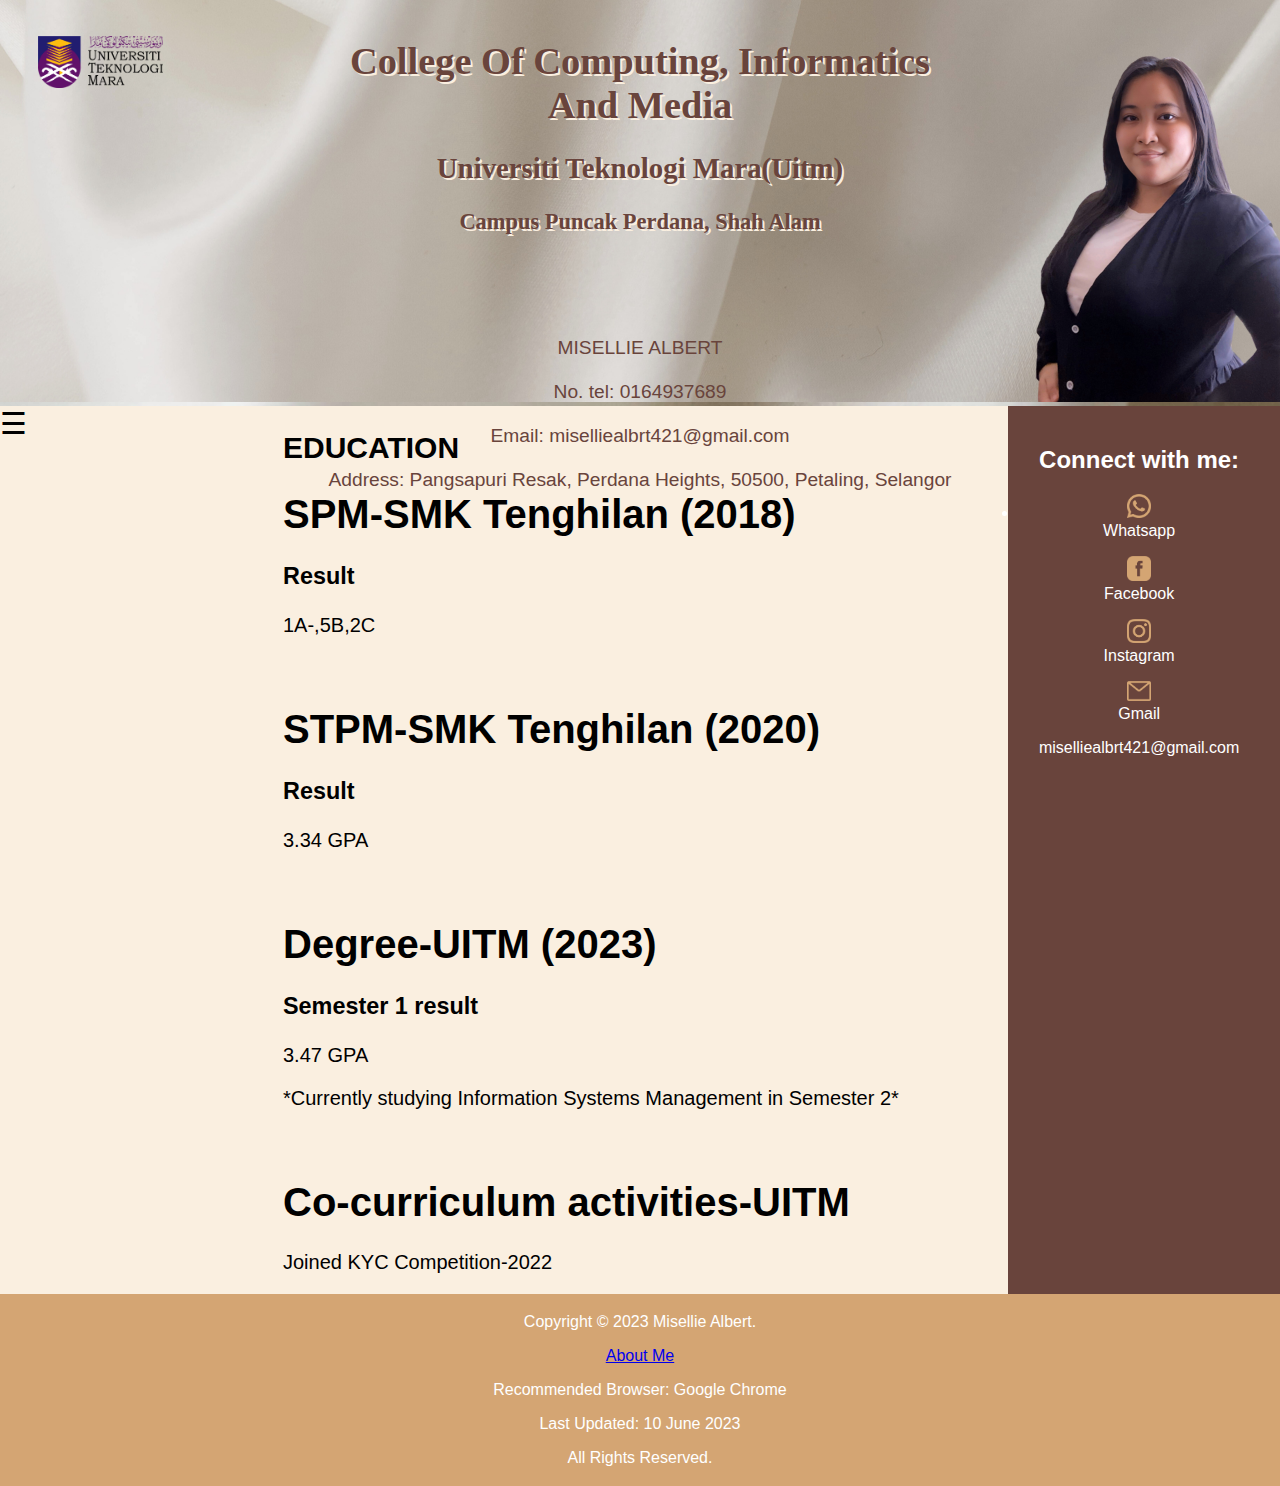
==== Educationpage.html @ ffb39940 "added new files" ====
<!DOCTYPE html>
<html lang="en">
<head>
<meta charset="utf-8">
<meta name="viewport" content="width=device-width, initial-scale=1">
<title>My E-Resume</title>
<link rel="stylesheet" type="text/css" href="Educationpagestyle.css">
</head>

<body>

  <header>
		<img class="banner-image" src="picture/banner2.png" alt="banner" style="width: 100%; height: 80%;" title="banner">
		<div class="centered">
    <h1>College Of Computing, Informatics And Media</h1>
    <h2>Universiti Teknologi Mara(Uitm)</h2>
    <h3>Campus Puncak Perdana, Shah Alam</h3>
  </div>
    <div class="justify" >MISELLIE ALBERT <br>
      <br>
      No. tel: 0164937689 <br>
      <br>
      Email: miselliealbrt421@gmail.com <br>
      <br>
      Address: Pangsapuri Resak, Perdana Heights,  50500, Petaling, Selangor <br>
    </div>
    <div class="top-left"> <img src="picture/uitm-universiti-teknologi-mara-logo-png-transparent.png" alt="logo uitm" style="width: 10%; height: 30%;" title="logo uitm">
    </div >

  </header>

<section>
 
  <div id="Sidenav" class="sidenav">
    <a href="javascript:void(0)" class="closebtn" onclick="closeNav()">&times;</a>
    <ul>
    <li>
    <a href="file:///C:/Users/Misellie%20Albert/Documents/E-RESUME-HTML-SITE/Student.html"><img src="picture/home%20icon%202.png" style="width: 20%;" title="home icon"/> Home</a></li>
    <li>
    <a href="file:///C:/Users/Misellie%20Albert/Documents/E-RESUME-HTML-SITE/Personalpage.html"><img src="picture/personal%20icon%202.png" style="width: 20%;" title="personal icon"/> Personal</a></li>
    <li>
    <a href="file:///C:/Users/Misellie%20Albert/Documents/E-RESUME-HTML-SITE/Educationpage.html"><img src="picture/education%20icon%202.png" style="width: 20%;" title="education icon"/> Education</a></li>
    <li>
    <a href="file:///C:/Users/Misellie%20Albert/Documents/E-RESUME-HTML-SITE/Skillspage.html"><img src="picture/skills%20icon%202.png" style="width: 20%;" title="skills icon"/> Skills</a></li>
    <li>
    <a href="file:///C:/Users/Misellie%20Albert/Documents/E-RESUME-HTML-SITE/Referencepage.html"><img src="picture/reference%20icon%202.png" style="width: 20%;" title="reference icon"/> Reference</a></li>
    <li>
    <a href="file:///C:/Users/Misellie%20Albert/Documents/E-RESUME-HTML-SITE/Gallerypage.html"><img src="picture/gallery%20icon%202.png" style="width: 20%;" title="gallery icon"/> Gallery</a></li>
    </ul>
  </div>
  
  <span style="font-size:30px;cursor:pointer" onclick="openNav()">&#9776; </span>
  
  <script>
    function openNav() {
      document.getElementById("Sidenav").style.width = "250px";
    }
  
    function closeNav() {
      document.getElementById("Sidenav").style.width = "0";
    }
  </script>
  
  <article id="content" class="content">
	<h2><b>EDUCATION</b></h2>
    <h1><B>SPM-</B>SMK Tenghilan (2018)</h1>
	<h3>Result</h3>
	<p>1A-,5B,2C</p><br>
	<h1><B>STPM-</B>SMK Tenghilan (2020)</h1>
	<h3>Result</h3>
	<p>3.34 GPA</p><br>
	<h1><B>Degree-</B>UITM (2023)</h1>
	<h3>Semester 1 result</h3>
	<p>3.47 GPA</p>
	<p>*Currently studying Information Systems Management in Semester 2*</p><br>
	<h1><B>Co-curriculum activities-</B>UITM</h1>
	<p>Joined KYC Competition-2022</p>
  </article>

  <aside id="aside" class="aside">
		<h2><b>Connect with me:</b></h2>
		
		<ul>
      <li> 
      <img src="picture/whatsapp%20logo2.png" style="width: 10%;" title="Whatsapp"/><br>
      <a href="https://wa.me/qr/5RPMHXWCNM76D1">Whatsapp</a><br>
      <p> </p>
      <img src="picture/facebook%20logo%202.png" style="width: 10%;" title="Facebook"/><br>
      <a href="https://web.facebook.com/Misellie/">Facebook</a><br>
      <p> </p>
      <img src="picture/instagram%20logo2.png" style="width: 10%;" title="Instagram"/><br>
      <a href="https://instagram.com/mis_allie?igshid=MzRlODBiNWFlZA==#">Instagram</a><br>
      <p> </p>
      <img src="picture/gmail%20logo%202.png" style="width: 10%;" title="Gmail"/><br>
      <a href="#">Gmail </a> <br>
      <p>miselliealbrt421@gmail.com</p>
      </li>
		</ul>

	</aside>
  
</section>

<footer>
  <p>Copyright © 2023 Misellie Albert.</p>
  <a href="file:///C:/Users/Misellie%20Albert/Documents/E-RESUME-HTML-SITE/Personalpage.html">About Me</a><br>
  <p>Recommended Browser: Google Chrome</p>
  <p>Last Updated: 10 June 2023</p>
  <p>All Rights Reserved.</p>
</footer>

</body>
</html>
---- Educationpagestyle.css ----
body {
  margin: 0;
  padding: 0;
  background-color: #faefe0;
  font-family: Arial, Helvetica, sans-serif;
}

header {
  background-image: url(picture/banner.png)
}

header {
  text-align: start;
  
}

.centered {
  position: absolute;
  top: 15%;
  left: 50%;
  transform: translate(-50%, -50%);
  text-align: center;
  font-family: "Baskerville Old Face";
  font-size: 120%;
  color:#69443c;
  text-shadow: 2px 2px #faefe0 ;
}

.justify {
  position: absolute;
  top: 46%;
  left: 50%;
  transform: translate(-50%, -50%);
  text-align: center;
  font-family: Verdana, Geneva, Tahoma, sans-serif;
  font-size: 120%;
  color:#69443c;
}

.top-left {
  position: absolute;
  top: 4%;
  left: 3%;
}

.sidenav {
  width: 250px;
    height: auto;
    width: 0;
    z-index: 1;
    top: 0;
    left: 0;
    background-color:#436483;
    overflow-x: hidden;
    transition: 0.5s;
    padding: 0;
    
}

  
.sidenav a {
    padding: 8px 8px 8px 3px;
    margin-left: 0%;
    text-decoration: none;
    font-family: Verdana, Geneva, Tahoma, sans-serif;
    font-size: 20px;
    color: white;
    display: block;
    transition: 0.3s;
}

.sidenav ul {
  list-style-type: none;
  font-family: Verdana, Geneva, Tahoma, sans-serif;
}

.sidenav img{
  vertical-align: middle;
  margin-right: 16px;
}
  
.sidenav a:hover {
    color:#051e35;
    
}
  
.sidenav .closebtn {
    font-size: 36px;
    margin-left: 199px;
    padding: 0px 0px 0px 0px;
}
  
@media screen and (max-height: 450px) {
    .sidenav {padding-top: 0px;}
    .sidenav a {font-size: 18px;}
}


section {
  display: -webkit-flex;
  display: flex;
}

aside {
  -webkit-flex: 10;
  -ms-flex: 1;
  flex: 1;
  background-color: #69443c;
  text-align: center;
  padding: 20px;
  padding-left: 10px
}

.aside{
    text-align: center;
    font-family: 'Gill Sans', 'Gill Sans MT', Calibri, 'Trebuchet MS', sans-serif;
    color: #fff;
}

.aside ul {
  list-style-type: initial;
  text-align: center;
  padding: 0;
  font-family: Verdana, Geneva, Tahoma, sans-serif;
}

.aside a {
  color: white;
  text-decoration: none;
}

article {
  -webkit-flex: 3;
  -ms-flex: 3;
  flex: 3;
  background-color: #faefe0;
  padding-left: 20%;
  text-align: justify;
  font-family: 'Gill Sans', 'Gill Sans MT', Calibri, 'Trebuchet MS', sans-serif;
  font-size: 20px;

}

footer {
  background-color:#d4a573;
  padding: 3px;
  text-align: center;
  color: white;
}

@media (max-width: 600px) {
  section {
    -webkit-flex-direction: column;
    flex-direction: column;
  }
}
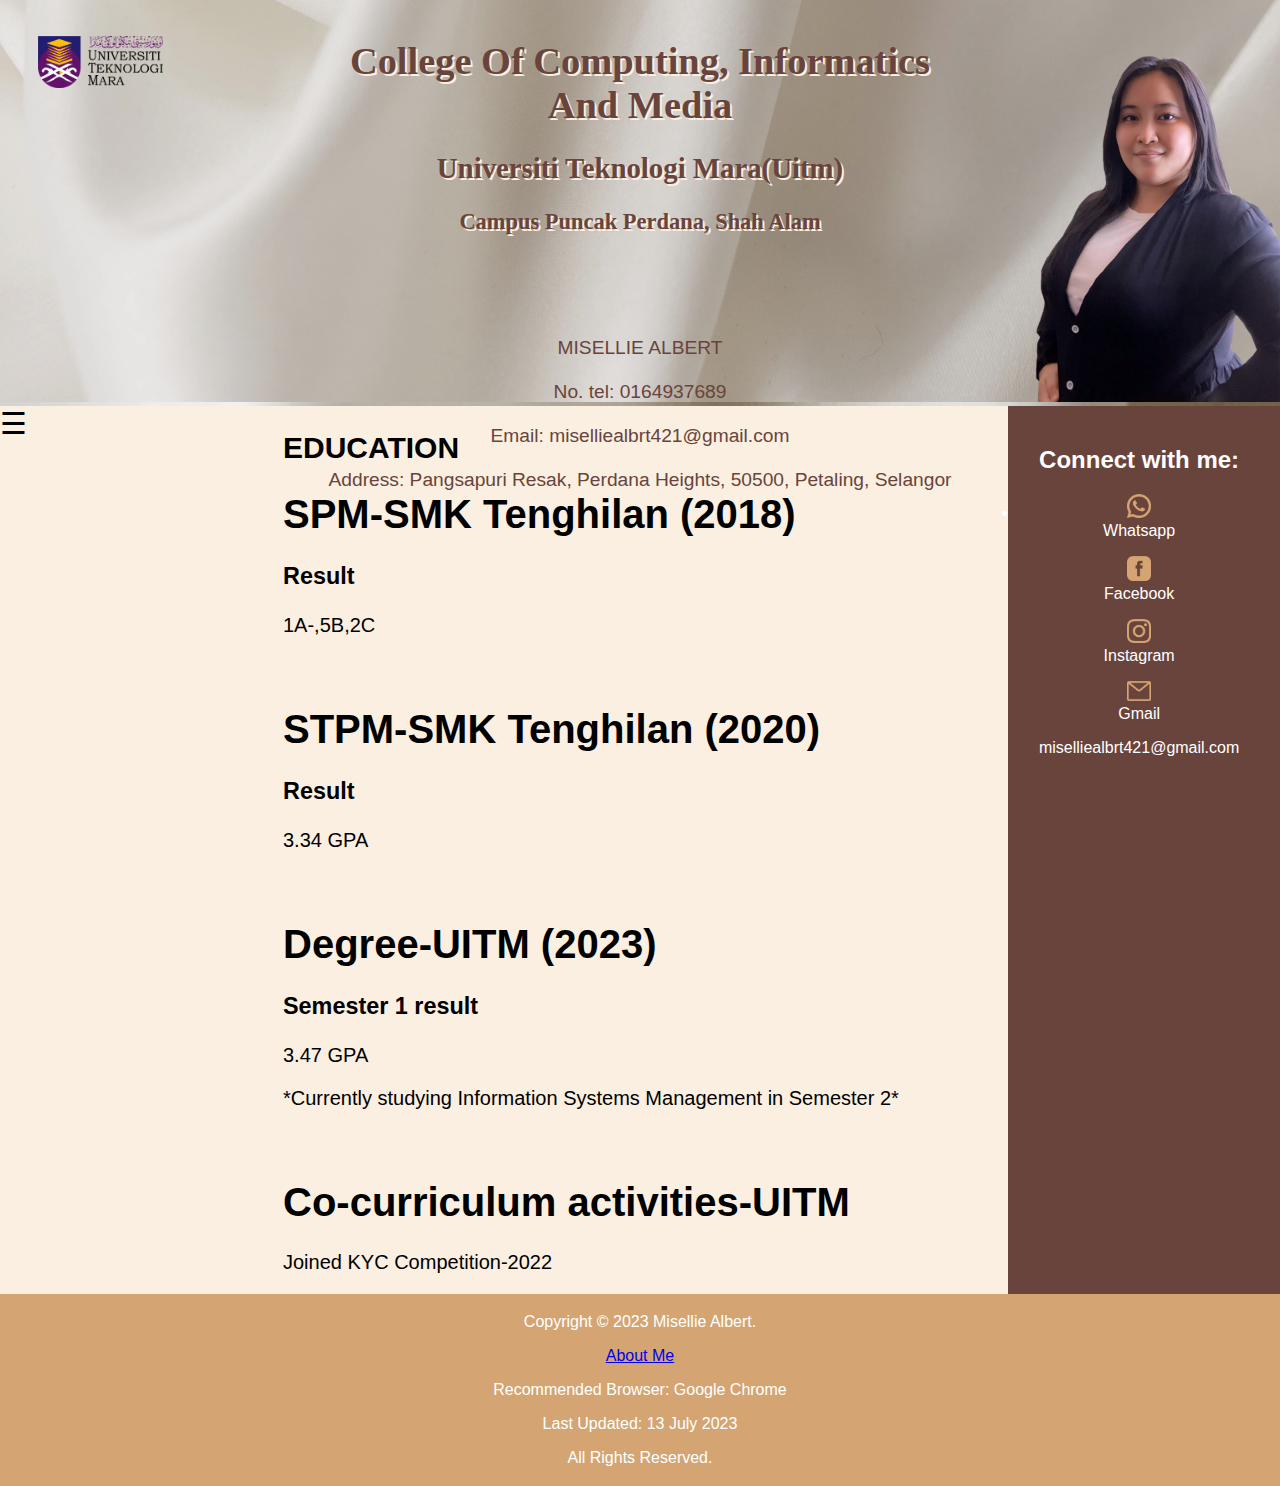
==== commit 341ff8fb: "change date" ====
--- a/Educationpage.html
+++ b/Educationpage.html
@@ -34,18 +34,18 @@
   <div id="Sidenav" class="sidenav">
     <a href="javascript:void(0)" class="closebtn" onclick="closeNav()">&times;</a>
     <ul>
-    <li>
-    <a href="file:///C:/Users/Misellie%20Albert/Documents/E-RESUME-HTML-SITE/Student.html"><img src="picture/home%20icon%202.png" style="width: 20%;" title="home icon"/> Home</a></li>
-    <li>
-    <a href="file:///C:/Users/Misellie%20Albert/Documents/E-RESUME-HTML-SITE/Personalpage.html"><img src="picture/personal%20icon%202.png" style="width: 20%;" title="personal icon"/> Personal</a></li>
-    <li>
-    <a href="file:///C:/Users/Misellie%20Albert/Documents/E-RESUME-HTML-SITE/Educationpage.html"><img src="picture/education%20icon%202.png" style="width: 20%;" title="education icon"/> Education</a></li>
-    <li>
-    <a href="file:///C:/Users/Misellie%20Albert/Documents/E-RESUME-HTML-SITE/Skillspage.html"><img src="picture/skills%20icon%202.png" style="width: 20%;" title="skills icon"/> Skills</a></li>
-    <li>
-    <a href="file:///C:/Users/Misellie%20Albert/Documents/E-RESUME-HTML-SITE/Referencepage.html"><img src="picture/reference%20icon%202.png" style="width: 20%;" title="reference icon"/> Reference</a></li>
-    <li>
-    <a href="file:///C:/Users/Misellie%20Albert/Documents/E-RESUME-HTML-SITE/Gallerypage.html"><img src="picture/gallery%20icon%202.png" style="width: 20%;" title="gallery icon"/> Gallery</a></li>
+      <li>
+        <a href="file:///C:/Users/Misellie%20Albert/Documents/misellie.github.io/index.html"><img src="picture/home%20icon%202.png" style="width: 20%;" title="home icon"/> Home</a></li>
+        <li>
+        <a href="file:///C:/Users/Misellie%20Albert/Documents/misellie.github.io/Personalpage.html"><img src="picture/personal%20icon%202.png" style="width: 20%;" title="personal icon"/> Personal</a></li>
+        <li>
+        <a href="file:///C:/Users/Misellie%20Albert/Documents/misellie.github.io/Educationpage.html"><img src="picture/education%20icon%202.png" style="width: 20%;" title="education icon"/> Education</a></li>
+        <li>
+        <a href="file:///C:/Users/Misellie%20Albert/Documents/misellie.github.io/Skillspage.html"><img src="picture/skills%20icon%202.png" style="width: 20%;" title="skills icon"/> Skills</a></li>
+        <li>
+        <a href="file:///C:/Users/Misellie%20Albert/Documents/misellie.github.io/Referencepage.html"><img src="picture/reference%20icon%202.png" style="width: 20%;" title="reference icon"/> Reference</a></li>
+        <li>
+        <a href="file:///C:/Users/Misellie%20Albert/Documents/misellie.github.io/Gallerypage.html"><img src="picture/gallery%20icon%202.png" style="width: 20%;" title="gallery icon"/> Gallery</a></li>
     </ul>
   </div>
   
@@ -103,9 +103,9 @@
 
 <footer>
   <p>Copyright © 2023 Misellie Albert.</p>
-  <a href="file:///C:/Users/Misellie%20Albert/Documents/E-RESUME-HTML-SITE/Personalpage.html">About Me</a><br>
+  <a href="file:///C:/Users/Misellie%20Albert/Documents/misellie.github.io/Personalpage.html">About Me</a><br>
   <p>Recommended Browser: Google Chrome</p>
-  <p>Last Updated: 10 June 2023</p>
+  <p>Last Updated: 13 July 2023</p>
   <p>All Rights Reserved.</p>
 </footer>
 
